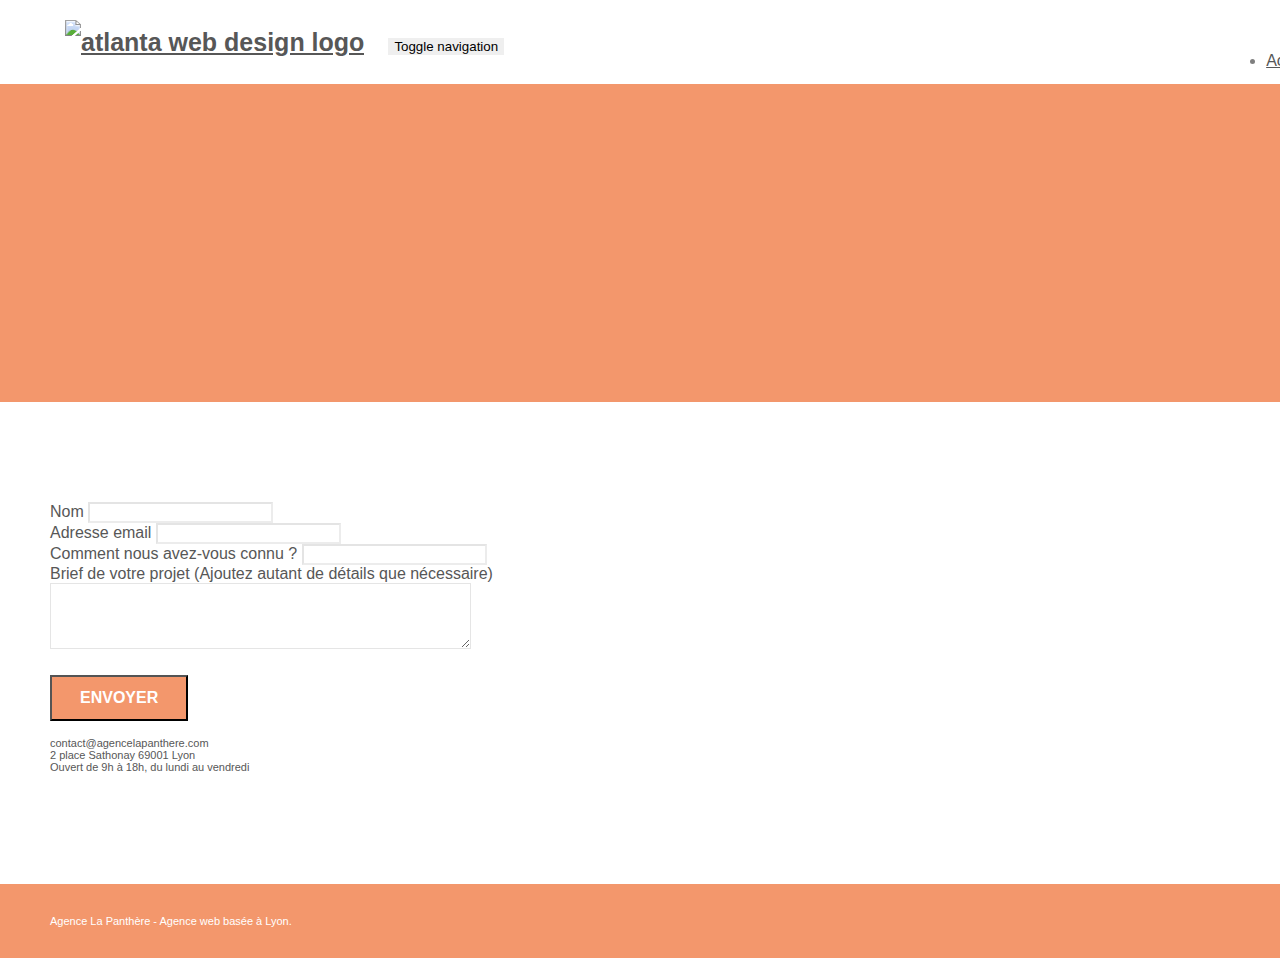
==== page2.html @ 124381b2 "Base du site" ====
<!doctype html>
<html lang="Default">
<head>
    <meta charset="utf-8">
    <meta name="keywords" content="">
    <meta name="description" content="">
    <meta name="viewport" content="width=device-width, initial-scale=1.0, viewport-fit=cover">
    <link rel="shortcut icon" type="image/png" href="favicon.jpg">
    
	<link rel="stylesheet" type="text/css" href="./css/bootstrap.min.css">
	<link rel="stylesheet" type="text/css" href="style.css">
	<link rel="stylesheet" type="text/css" href="./css/font-awesome.min.css">
	<link rel="stylesheet" type="text/css" href="./css/et-line.min.css">
	
    
	<script src="./js/jquery-2.1.0.min.js"></script>
	<script src="./js/bootstrap.min.js"></script>
	<script src="./js/blocs.min.js"></script>
	<script src="./js/jqBootstrapValidation.js"></script>
	<script src="./js/formHandler.js"></script>
    <title>page2</title>

    
<!-- Analytics -->
 
<!-- Analytics END -->
    
</head>
<body>
<!-- Principal conteneur -->
<div class="page-container">
    
<!-- bloc-0 -->
<div class="bloc bgc-white l-bloc " id="bloc-0">
	<div class="container bloc-sm">
		<nav class="navbar row">
			<div class="navbar-header">
				<a class="navbar-brand" href="index.html"><img src="img/agence-la-panthere-monochrome.svg" alt="atlanta web design logo" height="40" /></a>
				<button id="nav-toggle" type="button" class="ui-navbar-toggle navbar-toggle" data-toggle="collapse" data-target=".navbar-1">
					<span class="sr-only">Toggle navigation</span><span class="icon-bar"></span><span class="icon-bar"></span><span class="icon-bar"></span>
				</button>
			</div>
			<div class="collapse navbar-collapse navbar-1 special-dropdown-nav">
				<ul class="site-navigation nav navbar-nav">
					<li>
						<a href="index.html">Accueil</a>
					</li>
					<li>
					</li>
					<li>
						<a href="page2.html">page2 &gt;</a>
					</li>
				</ul>
			</div>
		</nav>
	</div>
</div>
<!-- bloc-0 END -->

<!-- bloc-6 -->
<div class="bloc bg-dots-bg bg-repeat bgc-atomic-tangerine d-bloc bloc-bg-texture texture-paper" id="bloc-6">
	<div class="container bloc-lg">
		<div class="row">
			<div class="col-sm-12">
				<h1 class="text-center hero-bloc-text tc-white">
					Parlons web design !
				</h1>
				<p class="text-center mg-lg tc-white tight-width-whitespace">
					Nous sommes ravis que vous souhaitiez collaborer avec notre agence.<br>
					Parlez-nous de votre projet en complétant le formulaire ci-dessous.
				</p>
			</div>
		</div>
	</div>
</div>
<!-- bloc-6 END -->

<!-- bloc-7 -->
<div class="bloc bgc-white l-bloc" id="bloc-7">
	<div class="container bloc-lg">
		<div class="row">
			<div class="col-sm-6">
				<form id="form_1" novalidate success-msg="Your message has been sent." fail-msg="Sorry it seems that our mail server is not responding, Sorry for the inconvenience!">
					<div class="form-group">
						<label>
							Nom
						</label>
						<input id="name" class="form-control" required />
					</div>
					<div class="form-group">
						<label>
							Adresse email
						</label>
						<input id="email" class="form-control" type="email" required />
					</div>
					<div class="form-group">
						<label>
							Comment nous avez-vous connu ?
						</label>
						<input class="form-control" type="email" required id="input_504" />
					</div>
					<div class="form-group">
						<label>
							Brief de votre projet (Ajoutez autant de détails que nécessaire)<br>
						</label><textarea id="message" class="form-control" rows="4" cols="50" required></textarea>
					</div> 
					<button class="bloc-button btn btn-lg btn-block cta-hero btn-atomic-tangerine" type="submit">
						Envoyer
					</button>
				</form>
			</div>
			<div class="col-sm-6">
				<p>
					contact@agencelapanthere.com<br>2 place Sathonay 69001 Lyon<br>Ouvert de 9h à 18h, du lundi au vendredi<br>
				</p>
			</div>
		</div>
	</div>
</div>
<!-- bloc-7 END -->

<!-- ScrollToTop Button -->
<a class="bloc-button btn btn-d scrollToTop" onclick="scrollToTarget('1')"><span class="fa fa-chevron-up"></span></a>
<!-- ScrollToTop Button END-->


<!-- Footer - bloc-8 -->
<div class="bloc bgc-atomic-tangerine d-bloc" id="bloc-8">
	<div class="container bloc-sm">
		<div class="row">
			<div class="col-sm-12">
				<p class="text-center white">
					Agence La Panthère - Agence web basée à Lyon.<br>
				</p>
				<div class="row row-no-gutters social">
					<div class="col-sm-3">
						<div class="text-center">
							<a class="social" href="index.html"><span class="fa fa-twitter icon-md"></span></a>
						</div>
					</div>
					<div class="col-sm-3">
						<div class="text-center">
							<a class="social" href="index.html"><span class="fa fa-facebook icon-md"></span></a>
						</div>
					</div>
					<div class="col-sm-3">
						<div class="text-center">
							<a class="social" href="index.html"><span class="fa fa-dribbble icon-md"></span></a>
						</div>
					</div>
					<div class="col-sm-3">
						<div class="text-center">
							<a class="social" href="index.html"><span class="fa fa-instagram icon-md"></span></a>
						</div>
					</div>
				</div>
			</div>
		</div>
	</div>
</div>
<!-- Footer - bloc-8 END -->

</div>
<!-- Principal conteneur END -->
    

</body>
</html>
---- style.css ----
body {
    margin: 0;
    padding: 0;
    background: #FFF;
    overflow-x: hidden;
    -webkit-font-smoothing: antialiased;
    -moz-osx-font-smoothing: grayscale;
}

a,
button {
    transition: all .3s ease-in-out;
    outline: none!important;
}

a:hover {
    text-decoration: none;
    cursor: pointer;
}

#page-loading-blocs-notifaction {
    position: fixed;
    top: 0;
    bottom: 0;
    width: 100%;
    z-index: 100000;
    background: #FFFFFF url("img/pageload-spinner.gif") no-repeat center center;
}

.bloc {
    width: 100%;
    clear: both;
    background: 50% 50% no-repeat;
    padding: 0 50px;
    -webkit-background-size: cover;
    -moz-background-size: cover;
    -o-background-size: cover;
    background-size: cover;
    position: relative;
}

.bloc .container {
    padding-left: 0;
    padding-right: 0;
}

.bloc-lg {
    padding: 100px 50px;
}

.bloc-md {
    padding: 50px;
}

.bloc-sm {
    padding: 20px 50px;
}

.bg-center,
.bg-l-edge,
.bg-r-edge,
.bg-t-edge,
.bg-b-edge,
.bg-tl-edge,
.bg-bl-edge,
.bg-tr-edge,
.bg-br-edge,
.bg-repeat {
    -webkit-background-size: auto!important;
    -moz-background-size: auto!important;
    -o-background-size: auto!important;
    background-size: auto!important;
}

.bg-repeat {
    background: repeat;
}

.bg-t-edge {
    background: top no-repeat;
}

.bloc-bg-texture::before {
    content: "";
    background-size: 2px 2px;
    position: absolute;
    top: 0;
    bottom: 0;
    left: 0;
    right: 0;
}

.texture-paper::before {
    background: url("img/texture-paper.png");
    background-size: 280px 280px;
}

.b-parallax {
    background-attachment: fixed;
}

.d-bloc {
    color: rgba(255, 255, 255, .7);
}

.d-bloc button:hover {
    color: rgba(255, 255, 255, .9);
}

.d-bloc .icon-round,
.d-bloc .icon-square,
.d-bloc .icon-rounded,
.d-bloc .icon-semi-rounded-a,
.d-bloc .icon-semi-rounded-b {
    border-color: rgba(255, 255, 255, .9);
}

.d-bloc .divider-h span {
    border-color: rgba(255, 255, 255, .2);
}

.d-bloc .a-btn,
.d-bloc .navbar a,
.d-bloc .navbar-brand,
.d-bloc a .icon-sm,
.d-bloc a .icon-md,
.d-bloc a .icon-lg,
.d-bloc a .icon-xl,
.d-bloc h1 a,
.d-bloc h2 a,
.d-bloc h3 a,
.d-bloc h4 a,
.d-bloc h5 a,
.d-bloc h6 a,
.d-bloc p a {
    color: rgba(255, 255, 255, .6);
}

.d-bloc .a-btn:hover,
.d-bloc .navbar a:hover,
.d-bloc .navbar-brand:hover,
.d-bloc a:hover .icon-sm,
.d-bloc a:hover .icon-md,
.d-bloc a:hover .icon-lg,
.d-bloc a:hover .icon-xl,
.d-bloc h1 a:hover,
.d-bloc h2 a:hover,
.d-bloc h3 a:hover,
.d-bloc h4 a:hover,
.d-bloc h5 a:hover,
.d-bloc h6 a:hover,
.d-bloc p a:hover {
    color: rgba(255, 255, 255, 1);
}

.d-bloc .navbar-toggle .icon-bar {
    background: rgba(255, 255, 255, 1);
}

.d-bloc .btn-wire,
.d-bloc .btn-wire:hover {
    color: rgba(255, 255, 255, 1);
    border-color: rgba(255, 255, 255, 1);
}

.d-bloc .panel {
    color: rgba(0, 0, 0, .5);
}

.d-bloc .panel button:hover {
    color: rgba(0, 0, 0, .7);
}

.d-bloc .panel icon {
    border-color: rgba(0, 0, 0, .7);
}

.d-bloc .panel .divider-h span {
    border-color: rgba(0, 0, 0, .1);
}

.d-bloc .panel .a-btn {
    color: rgba(0, 0, 0, .6);
}

.d-bloc .panel .a-btn:hover {
    color: rgba(0, 0, 0, 1);
}

.d-bloc .panel .btn-wire,
.d-bloc .panel .btn-wire:hover {
    color: rgba(0, 0, 0, .7);
    border-color: rgba(0, 0, 0, .3);
}

.d-bloc .panel,
.l-bloc {
    color: rgba(0, 0, 0, .5);
}

.d-bloc .panel button:hover,
.l-bloc button:hover {
    color: rgba(0, 0, 0, .7);
}

.l-bloc .icon-round,
.l-bloc .icon-square,
.l-bloc .icon-rounded,
.l-bloc .icon-semi-rounded-a,
.l-bloc .icon-semi-rounded-b {
    border-color: rgba(0, 0, 0, .7);
}

.d-bloc .panel .divider-h span,
.l-bloc .divider-h span {
    border-color: rgba(0, 0, 0, .1);
}

.d-bloc .panel .a-btn,
.l-bloc .a-btn,
.l-bloc .navbar a,
.l-bloc .navbar-brand,
.l-bloc a .icon-sm,
.l-bloc a .icon-md,
.l-bloc a .icon-lg,
.l-bloc a .icon-xl,
.l-bloc h1 a,
.l-bloc h2 a,
.l-bloc h3 a,
.l-bloc h4 a,
.l-bloc h5 a,
.l-bloc h6 a,
.l-bloc p a {
    color: rgba(0, 0, 0, .6);
}

.d-bloc .panel .a-btn:hover,
.l-bloc .a-btn:hover,
.l-bloc .navbar a:hover,
.l-bloc .navbar-brand:hover,
.l-bloc a:hover .icon-sm,
.l-bloc a:hover .icon-md,
.l-bloc a:hover .icon-lg,
.l-bloc a:hover .icon-xl,
.l-bloc h1 a:hover,
.l-bloc h2 a:hover,
.l-bloc h3 a:hover,
.l-bloc h4 a:hover,
.l-bloc h5 a:hover,
.l-bloc h6 a:hover,
.l-bloc p a:hover {
    color: rgba(0, 0, 0, 1);
}

.l-bloc .navbar-toggle .icon-bar {
    color: rgba(0, 0, 0, .6);
}

.d-bloc .panel .btn-wire,
.d-bloc .panel .btn-wire:hover,
.l-bloc .btn-wire,
.l-bloc .btn-wire:hover {
    color: rgba(0, 0, 0, .7);
    border-color: rgba(0, 0, 0, .3);
}

.voffset {
    margin-top: 30px;
}

.voffset-lg {
    margin-top: 80px;
}

.row-no-gutters {
    margin-right: 0;
    margin-left: 0;
}

.row.row-no-gutters > [class^="col-"],
.row.row-no-gutters > [class*=" col-"] {
    padding-right: 0;
    padding-left: 0;
}

#bloc-1-hero h1 {
    font-size: 32px;
}

.navbar {
    margin-bottom: 0;
    z-index: 1;
}

.navbar-brand {
    height: auto;
    padding: 3px 15px;
    font-size: 25px;
    font-weight: normal;
    font-weight: 600;
    line-height: 44px;
}

.navbar-brand img {
    max-height: 200px;
    margin: 0 5px 0 0;
    display: inline;
}

.navbar-brand img[src$=svg] {
    min-width: 100px;
}

.nav-center .navbar-brand img {
    margin: 0;
}

.navbar .nav {
    padding-top: 2px;
    margin-right: -16px;
    float: right;
    z-index: 1;
}

.nav > li {
    float: left;
    margin-top: 4px;
    font-size: 16px;
}

.navbar-nav .open .dropdown-menu > li > a {
    text-align: inherit;
}

.nav > li a:hover,
.nav > li a:focus {
    background: transparent;
}

.navbar-toggle {
    margin: 10px 10px 0 0;
    border: 0px;
}

.navbar-toggle:hover {
    background: transparent!important;
}

.navbar-toggle .icon-bar {
    background-color: rgba(0, 0, 0, .5);
    width: 26px;
}

.nav-invert .navbar .nav {
    float: left;
}

.nav-invert .navbar-header,
.nav-invert .navbar-brand {
    float: right;
    position: relative;
    z-index: 2;
}

@media (min-width: 768px) {
    .site-navigation {
        position: absolute;
        top: 50%;
        right: 20px;
        transform: translate(0, -50%);
        -webkit-transform: translateY(-50%);
    }
    .nav > li .dropdown-menu a,
    .nav > li .dropdown-menu a:hover {
        color: #484848;
    }
    .nav-invert .site-navigation {
        left: 0;
        right: 0;
    }
    .nav-center {
        text-align: center;
    }
    .nav-center .navbar-header {
        width: 100%;
    }
    .nav-center .navbar-header,
    .nav-center .navbar-brand,
    .nav-center .nav > li {
        float: none;
        display: inline-block;
    }
    .nav-center .site-navigation {
        position: relative;
        width: 100%;
        right: 0;
        margin-right: 0px;
        margin-top: 20px;
    }
    .nav-center.mini-nav .navbar-toggle {
        float: none;
        margin: 10px auto 0;
    }
}

.nav > li > .dropdown a {
    background: none!important;
    display: block;
    padding: 14px 15px;
}

nav .caret {
    margin: 0 5px;
}

.dropdown-menu .dropdown-menu {
    top: -8px;
    left: 100%;
}

.dropdown-menu .dropmenu-flow-right {
    top: 100%;
    left: 0;
    margin-left: -1px;
    border-top-left-radius: 0;
    border-top-right-radius: 0;
}

.dropdown-menu .dropdown span {
    border: 4px solid black;
    border-top-color: transparent;
    border-right-color: transparent;
    border-bottom-color: transparent;
    margin: 6px -5px 0 0!important;
    float: right;
}

.mg-md {
    margin-top: 10px;
    margin-bottom: 20px;
}

.mg-lg {
    margin-top: 10px;
    margin-bottom: 40px;
}

.btn {
    margin: 0 5px 5px 0;
}

.btn.pull-right {
    margin: 0 0 5px 5px;
}

.btn-d,
.btn-d:hover,
.btn-d:focus {
    color: #FFF;
    background: rgba(0, 0, 0, .3);
}

button {
    outline: none!important;
}

.btn-rd {
    border-radius: 40px;
}

.btn-clean {
    border: 1px solid rgba(0, 0, 0, .08);
    border-bottom-color: rgba(0, 0, 0, .1);
    text-shadow: 0 1px 0 rgba(0, 0, 1, .1);
    box-shadow: 0 1px 3px rgba(0, 0, 1, .25), inset 0 1px 0 0 rgba(255, 255, 255, .15);
}

.icon-md {
    font-size: 30px!important;
}

.icon-lg {
    font-size: 60px!important;
}

.sm-shadow {
    text-shadow: 0 1px 2px rgba(0, 0, 0, .3);
}

.panel-sq,
.panel-sq .panel-heading,
.panel-sq .panel-footer {
    border-radius: 0;
}

.panel-rd {
    border-radius: 30px;
}

.panel-rd .panel-heading {
    border-radius: 29px 29px 0 0;
}

.panel-rd .panel-footer {
    border-radius: 0 0 29px 29px;
}

.form-control {
    border-color: rgba(0, 0, 0, .1);
    box-shadow: none;
}

.scrollToTop {
    width: 40px;
    height: 40px;
    position: fixed;
    bottom: 20px;
    right: 20px;
    opacity: 0;
    z-index: 500;
    transition: all .3s ease-in-out;
}

.scrollToTop span {
    margin-top: 6px;
}

.showScrollTop {
    font-size: 14px;
    opacity: 1;
}

a[data-lightbox] {
    position: relative;
    display: block;
    text-align: center;
}

a[data-lightbox]:hover::before {
    content: "+";
    font-family: "HelveticaNeue-Light", "Helvetica Neue Light", "Helvetica Neue", Helvetica, Arial;
    font-size: 32px;
    width: 50px;
    height: 50px;
    margin-left: -25px;
    border-radius: 50%;
    background: rgba(0, 0, 0, .6);
    color: #FFF;
    font-weight: 100;
    z-index: 1;
    position: absolute;
    top: 50%;
    transform: translateY(-50%);
    -webkit-transform: translateY(-50%);
}

a[data-lightbox]:hover img {
    opacity: 0.6;
    -webkit-animation-fill-mode: none;
    animation-fill-mode: none;
}

#lightbox-modal {
    display: flex;
    align-items: center;
}

#lightbox-modal .modal-dialog {
    width: 90%;
    max-width: 900px;
    margin: 0 auto 0;
}

#lightbox-modal .modal-dialog img {
    max-height: 90vh;
    margin: 0 auto;
}

.lightbox-caption {
    padding: 20px;
    color: #FFF;
    background: rgba(0, 0, 0, .5);
    position: absolute;
    left: 15px;
    right: 15px;
    bottom: 5px;
}

.close-lightbox {
    color: #FFF;
    font-size: 30px;
    position: absolute;
    top: 20px;
    right: 20px;
    z-index: 20;
    background: rgba(0, 0, 0, .5);
    border: none;
    line-height: 30px;
    padding: 0 9px 5px;
    opacity: 0.3;
}

.close-lightbox:hover,
.next-lightbox:hover,
.prev-lightbox:hover {
    opacity: 1.0;
    color: #FFF;
}

.next-lightbox,
.prev-lightbox {
    font-size: 20px;
    color: rgba(255, 255, 255, .9);
    background: rgba(0, 0, 0, .5);
    transition: all .2s ease-in-out;
    position: absolute;
    top: 45%;
    z-index: 1;
    opacity: 0.4;
}

.next-lightbox {
    padding: 6px 8px 1px 13px;
    right: 25px;
}

.prev-lightbox {
    padding: 6px 13px 1px 10px;
    left: 25px;
}

.snapshot-lb .modal-body {
    padding-bottom: 45px;
}

.snapshot-lb .lightbox-caption {
    padding: 0;
    color: rgba(0, 0, 0, .5);
    background: none;
}

h1,
h2,
h3,
h4,
h5,
h6,
p,
label,
.btn,
a {
    font-family: "helvetica";
    font-weight: 400;
    color: #575757!important;
}

.container {
    max-width: 1000px;
}

.hero-bloc-text {
    font-size: 38px;
}

.hero-bloc-text-sub {
    font-size: 36px;
}

.statement-bloc-text {
    line-height: 26px;
    font-style: italic;
    font-size: 20px;
    text-align: center;
    font-weight: lighter;
    max-width: 520px;
    margin: auto auto auto auto;
}

p {
    font-size: 11px;
}

.tight-width-whitespace {
    max-width: 600px;
    margin: auto auto auto auto;
}

.h1 {
    font-size: 20px;
    font-family: "Open Sans";
}

.cta-hero {
    margin-top: 22px;
    color: #FFFFFF!important;
    text-transform: uppercase;
    padding: 12px 28px 12px 28px;
    font-size: 16px;
    font-weight: 700;
}

.social {
    max-width: 400px;
    margin: auto auto auto auto;
}

h2 {
    font-size: 22px;
    line-height: 1.4em;
}

h3 {
    font-size: 15px;
    text-transform: uppercase;
    font-weight: 700;
    color: #333333!important;
}

.med-width-whitespace {
    max-width: 800px;
    margin: auto auto auto auto;
    box-shadow: 0px 0px 0px #000000;
}

h1 {
    color: #333333!important;
}

h4 {
    color: #333333!important;
}

.icons {
    margin-bottom: 14px;
    margin-top: 24px;
}

.white {
    color: #FFFFFF!important;
}

.portfolio-thumb {
    margin-bottom: 24px;
}

.portfolio-row {
    margin-bottom: 44px;
    margin-top: 50px;
}

.avatar {
    box-shadow: 0px 4px 9px rgba(0, 0, 0, 0.3);
}

.black-background {
    background-color: rgba(165, 147, 99, 0.7);
    padding: 40px 40px 40px 40px;
}

.bold-link {
    font-weight: 900;
    text-decoration: underline!important;
}

.bgc-white {
    background-color: #FFFFFF;
}

.bgc-dark-slate-blue {
    background-color: #364577;
}

.bgc-atomic-tangerine {
    background-color: #F3976C;
}

.tc-white {
    color: #F3976C!important;
}

.btn-atomic-tangerine {
    background: #F3976C;
    color: #FFFFFF!important;
}

.btn-atomic-tangerine:hover {
    background: #c27956!important;
    color: #FFFFFF!important;
}

.ltc-white {
    color: #FFFFFF!important;
}

.ltc-white:hover {
    color: #cccccc!important;
}

.ltc-atomic-tangerine {
    color: #F3976C!important;
}

.ltc-atomic-tangerine:hover {
    color: #c27956!important;
}

.icon-dark-slate-blue {
    color: #364577!important;
    border-color: #364577!important;
}

.bg-dots-bg {
    background-image: url("img/dots-bg.png");
}

.bg-lines-h2-bg {
    background-image: url("img/lines-h2-bg.png");
}

.bg-banniere {
    background-image: url("img/agence-la-panthere.jpg");
}

.bg-presentation {
    background-image: url("img/image-de-presentation.bmp");
}

@media (max-width: 1024px) {
    .bloc {
        padding-left: 20px;
        padding-right: 20px;
    }
    .bloc.full-width-bloc,
    .bloc-tile-2.full-width-bloc .container,
    .bloc-tile-3.full-width-bloc .container,
    .bloc-tile-4.full-width-bloc .container {
        padding-left: 0;
        padding-right: 0;
    }
}

@media (max-width: 992px) and (min-width: 768px) {
    .navbar .nav {
        max-width: 80%
    }
    .nav-center.navbar .nav {
        max-width: 100%
    }
}

@media only screen and (min-device-width: 768px) and (max-device-width: 1024px) and (orientation: landscape) {
    .b-parallax {
        background-attachment: scroll;
    }
}

@media only screen and (min-device-width: 1024px) and (max-device-width: 1366px) and (-webkit-min-device-pixel-ratio: 1.5) {
    .b-parallax {
        background-attachment: scroll;
    }
}

@media (max-width: 991px) {
    .container {
        width: 100%;
    }
    .b-parallax {
        background-attachment: scroll;
    }
    .page-container,
    #hero-bloc {
        overflow-x: hidden;
        position: relative;
    }
    .bloc {
        padding-left: constant(safe-area-inset-left);
        padding-right: constant(safe-area-inset-right);
    }
    .bloc-group,
    .bloc-group .bloc {
        display: block;
        width: 100%;
    }
    .bloc-fill-screen .fill-bloc-top-edge,
    .bloc-fill-screen .fill-bloc-bottom-edge {
        padding: 0 20px;
        padding-left: constant(safe-area-inset-left);
        padding-right: constant(safe-area-inset-right);
    }
}

@media (max-width: 767px) {
    .page-container {
        overflow-x: hidden;
        position: relative;
    }
    h1,
    h2,
    h3,
    h4,
    h5,
    h6,
    p,
    #disqus_thread {
        padding-left: 10px!important;
        padding-right: 10px!important;
    }
    .b-parallax {
        background-attachment: scroll;
    }
    .navbar .nav {
        padding-top: 0;
        border-top: 1px solid rgba(0, 0, 0, .2);
        float: none!important;
    }
    .navbar.row {
        margin-left: 0;
        margin-right: 0;
    }
    .site-navigation {
        position: inherit;
        transform: none;
        -webkit-transform: none;
        -ms-transform: none;
    }
    .nav > li {
        margin-top: 0;
        border-bottom: 1px solid rgba(0, 0, 0, .1);
        background: rgba(0, 0, 0, .05);
        text-align: left;
        padding-left: 15px;
        width: 100%;
    }
    .nav > li:hover {
        background: rgba(0, 0, 0, .08);
    }
    .dropdown .dropdown a .caret {
        float: none;
        margin: 5px 0 0 10px!important;
        border: 4px solid black;
        border-bottom-color: transparent;
        border-right-color: transparent;
        border-left-color: transparent;
    }
    #hero-bloc .navbar .nav {
        background: rgba(0, 0, 0, .8);
    }
    #hero-bloc .navbar .nav a {
        color: rgba(255, 255, 255, .6);
    }
    .hero {
        padding: 50px 0;
    }
    .hero-nav {
        left: -1px;
        right: -1px;
    }
    .navbar-collapse {
        padding: 0;
        overflow-x: hidden;
        -webkit-box-shadow: none;
        box-shadow: none;
    }
    .navbar-brand img {
        max-height: 40px;
        width: auto;
    }
    .nav-invert .navbar-header {
        float: none;
        width: 100%;
    }
    .nav-invert .navbar-toggle {
        float: left;
        margin-left: 10px;
    }
    .bloc {
        padding-left: 0;
        padding-right: 0;
    }
    .bloc-xxl,
    .bloc-xl,
    .bloc-lg {
        padding: 40px 0;
    }
    .bloc-sm,
    .bloc-md {
        padding-left: 0;
        padding-right: 0;
    }
    .bloc-tile-2 .container,
    .bloc-tile-3 .container,
    .bloc-tile-4 .container,
    .bloc-fill-screen .fill-bloc-top-edge,
    .bloc-fill-screen .fill-bloc-bottom-edge {
        padding-left: 0;
        padding-right: 0;
    }
    .a-block {
        padding: 0 10px;
    }
    .btn-dwn {
        display: none;
    }
    .voffset {
        margin-top: 5px;
    }
    .voffset-md {
        margin-top: 20px;
    }
    .voffset-lg {
        margin-top: 30px;
    }
    form {
        padding: 5px;
    }
    .close-lightbox {
        display: inline-block;
    }
    .blocsapp-device-iphone5 {
        background-size: 216px 425px;
        padding-top: 60px;
        width: 216px;
        height: 425px;
    }
    .blocsapp-device-iphone5 img {
        width: 180px;
        height: 320px;
    }
}

@media (max-width: 400px) {
    .bloc {
        padding-left: 0;
        padding-right: 0;
    }
}

@media (max-width: 767px) {
    .bloc-mob-center-text {
        text-align: center;
    }
}
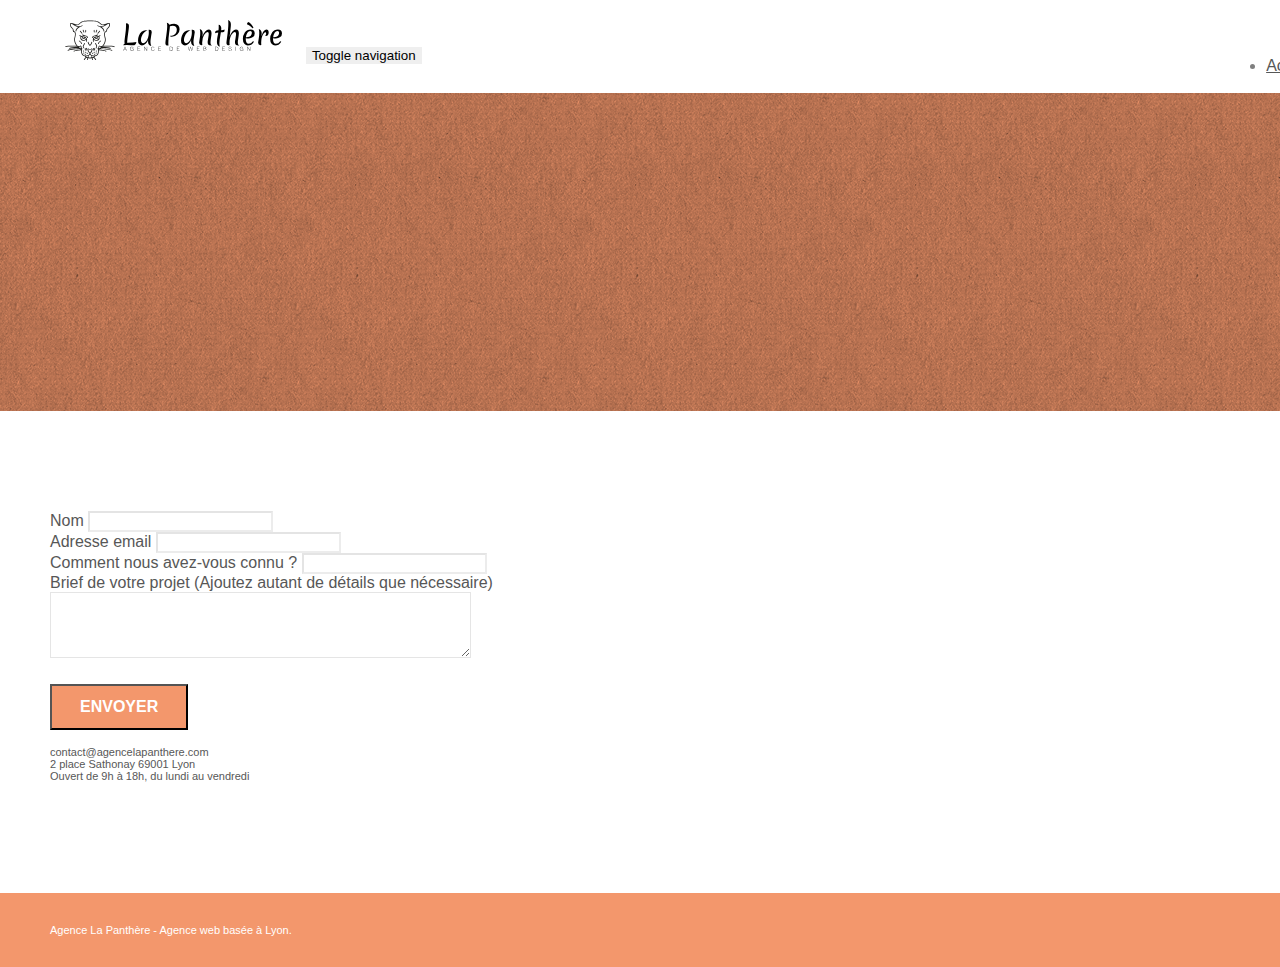
==== commit bad1c4e0: "Ajout des fichiers de base du site" ====
--- a/page2.html
+++ b/page2.html
@@ -1,5 +1,5 @@
 <!doctype html>
-<html lang="Default">
+<html lang="fr">
 <head>
     <meta charset="utf-8">
     <meta name="keywords" content="">
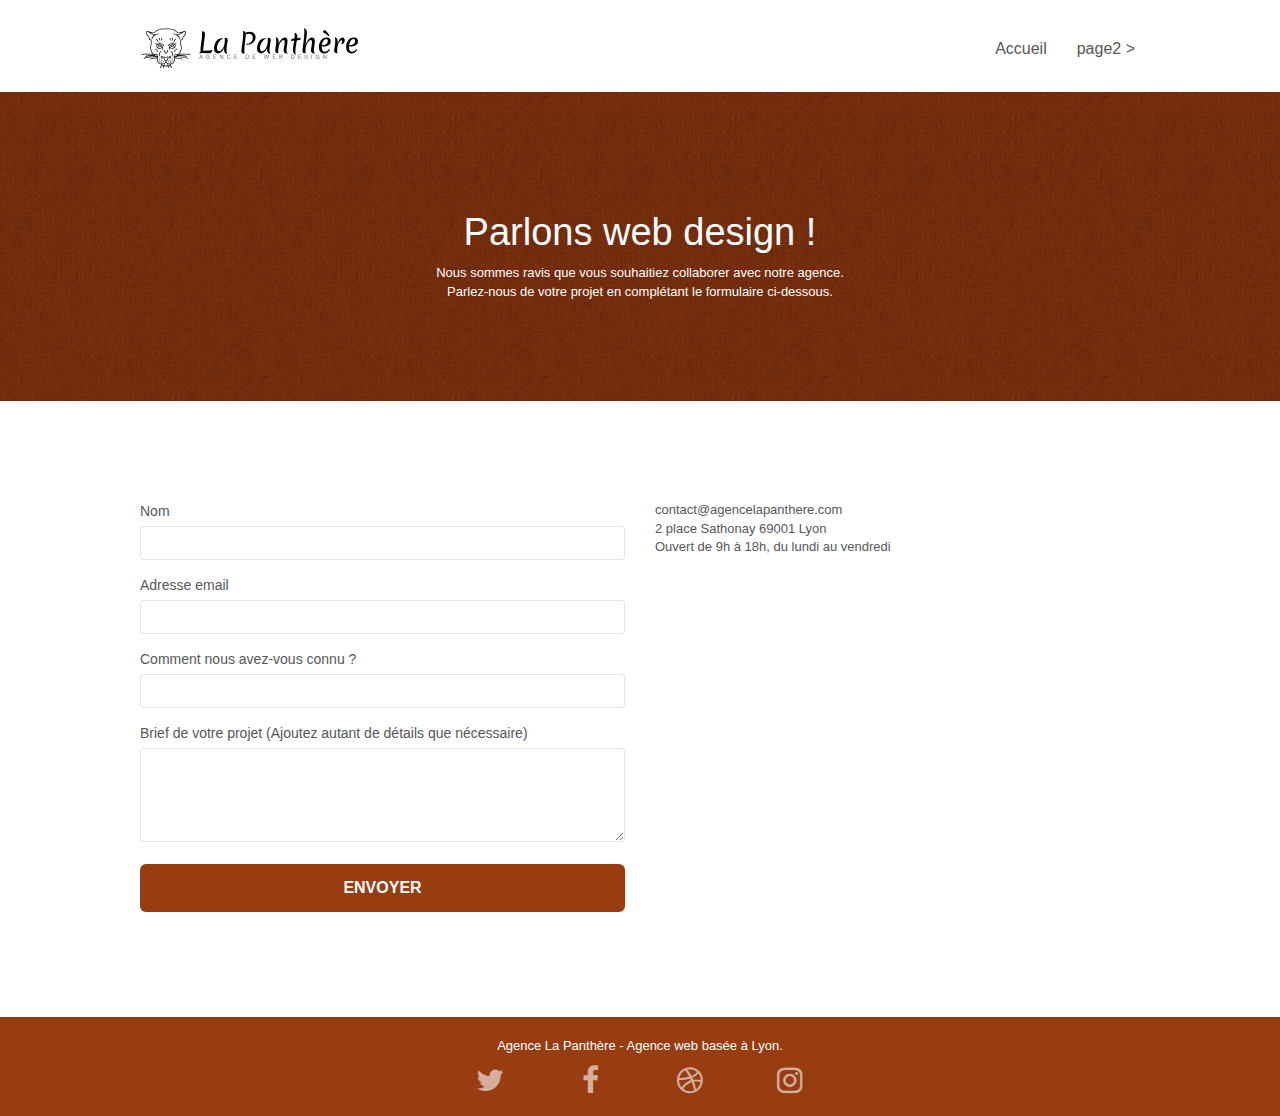
==== commit 804af947: "Optimisations et corrections, Balises structures, contraste, focus" ====
--- a/page2.html
+++ b/page2.html
@@ -3,21 +3,21 @@
 <head>
     <meta charset="utf-8">
     <meta name="keywords" content="">
-    <meta name="description" content="">
+    <meta name="description" content="La Panthère - Agence de design-Page2">
     <meta name="viewport" content="width=device-width, initial-scale=1.0, viewport-fit=cover">
     <link rel="shortcut icon" type="image/png" href="favicon.jpg">
     
-	<link rel="stylesheet" type="text/css" href="./css/bootstrap.min.css">
+	<link rel="stylesheet" type="text/css" href="./css/bootstrap.css">
 	<link rel="stylesheet" type="text/css" href="style.css">
-	<link rel="stylesheet" type="text/css" href="./css/font-awesome.min.css">
-	<link rel="stylesheet" type="text/css" href="./css/et-line.min.css">
+	<link rel="stylesheet" type="text/css" href="./css/font-awesome.css">
+	<link rel="stylesheet" type="text/css" href="./css/et-line.css">
 	
     
-	<script src="./js/jquery-2.1.0.min.js"></script>
-	<script src="./js/bootstrap.min.js"></script>
-	<script src="./js/blocs.min.js"></script>
-	<script src="./js/jqBootstrapValidation.js"></script>
-	<script src="./js/formHandler.js"></script>
+	<script src="./js/jquery-2.1.0.js" async></script>
+	<script src="./js/bootstrap.js" async></script>
+	<script src="./js/blocs.js" async></script>
+	<script src="./js/jqBootstrapValidation.js" async></script>
+	<script src="./js/formHandler.js" async></script>
     <title>page2</title>
 
     
@@ -31,6 +31,7 @@
 <div class="page-container">
     
 <!-- bloc-0 -->
+<header>
 <div class="bloc bgc-white l-bloc " id="bloc-0">
 	<div class="container bloc-sm">
 		<nav class="navbar row">
@@ -55,9 +56,11 @@
 		</nav>
 	</div>
 </div>
+</header>
 <!-- bloc-0 END -->
 
 <!-- bloc-6 -->
+<main>
 <div class="bloc bg-dots-bg bg-repeat bgc-atomic-tangerine d-bloc bloc-bg-texture texture-paper" id="bloc-6">
 	<div class="container bloc-lg">
 		<div class="row">
@@ -85,24 +88,24 @@
 						<label>
 							Nom
 						</label>
-						<input id="name" class="form-control" required />
+						<input id="name" aria-label="Nom" class="form-control" required />
 					</div>
 					<div class="form-group">
 						<label>
 							Adresse email
 						</label>
-						<input id="email" class="form-control" type="email" required />
+						<input id="email" aria-label="Email" class="form-control" type="email" required />
 					</div>
 					<div class="form-group">
 						<label>
 							Comment nous avez-vous connu ?
 						</label>
-						<input class="form-control" type="email" required id="input_504" />
+						<input class="form-control" aria-label="Comment nous avez vous connus?" type="email" required id="input_504" />
 					</div>
 					<div class="form-group">
 						<label>
 							Brief de votre projet (Ajoutez autant de détails que nécessaire)<br>
-						</label><textarea id="message" class="form-control" rows="4" cols="50" required></textarea>
+						</label><textarea id="message" aria-label="Brief de votre projet" class="form-control" rows="4" cols="50" required></textarea>
 					</div> 
 					<button class="bloc-button btn btn-lg btn-block cta-hero btn-atomic-tangerine" type="submit">
 						Envoyer
@@ -117,6 +120,7 @@
 		</div>
 	</div>
 </div>
+</main>
 <!-- bloc-7 END -->
 
 <!-- ScrollToTop Button -->
@@ -125,6 +129,7 @@
 
 
 <!-- Footer - bloc-8 -->
+<footer>
 <div class="bloc bgc-atomic-tangerine d-bloc" id="bloc-8">
 	<div class="container bloc-sm">
 		<div class="row">
@@ -135,22 +140,22 @@
 				<div class="row row-no-gutters social">
 					<div class="col-sm-3">
 						<div class="text-center">
-							<a class="social" href="index.html"><span class="fa fa-twitter icon-md"></span></a>
+							<a class="social" href="index.html" aria-label="Lien vers Twitter"><span class="fa fa-twitter icon-md"></span></a>
 						</div>
 					</div>
 					<div class="col-sm-3">
 						<div class="text-center">
-							<a class="social" href="index.html"><span class="fa fa-facebook icon-md"></span></a>
+							<a class="social" href="index.html" aria-label="Lien vers Facebook"><span class="fa fa-facebook icon-md"></span></a>
 						</div>
 					</div>
 					<div class="col-sm-3">
 						<div class="text-center">
-							<a class="social" href="index.html"><span class="fa fa-dribbble icon-md"></span></a>
+							<a class="social" href="index.html" aria-label="Lien vers Dribbble"><span class="fa fa-dribbble icon-md"></span></a>
 						</div>
 					</div>
 					<div class="col-sm-3">
 						<div class="text-center">
-							<a class="social" href="index.html"><span class="fa fa-instagram icon-md"></span></a>
+							<a class="social" href="index.html" aria-label="Lien vers Instagram"><span class="fa fa-instagram icon-md"></span></a>
 						</div>
 					</div>
 				</div>
@@ -158,6 +163,7 @@
 		</div>
 	</div>
 </div>
+</footer>
 <!-- Footer - bloc-8 END -->
 
 </div>
--- a/style.css
+++ b/style.css
@@ -639,6 +639,7 @@
     background: none;
 }
 
+
 h1,
 h2,
 h3,
@@ -653,6 +654,9 @@
     font-weight: 400;
     color: #575757!important;
 }
+.row .col-sm-4 li a {
+    color: white!important;
+}
 
 .container {
     max-width: 1000px;
@@ -677,7 +681,7 @@
 }
 
 p {
-    font-size: 11px;
+    font-size: 13px;
 }
 
 .tight-width-whitespace {
@@ -771,15 +775,15 @@
 }
 
 .bgc-atomic-tangerine {
-    background-color: #F3976C;
+    background-color: #983C11;
 }
 
 .tc-white {
-    color: #F3976C!important;
+    color: #ffffff!important;
 }
 
 .btn-atomic-tangerine {
-    background: #F3976C;
+    background: #983C11;
     color: #FFFFFF!important;
 }
 
@@ -797,7 +801,7 @@
 }
 
 .ltc-atomic-tangerine {
-    color: #F3976C!important;
+    color: #983C11!important;
 }
 
 .ltc-atomic-tangerine:hover {
@@ -818,12 +822,13 @@
 }
 
 .bg-banniere {
-    background-image: url("img/agence-la-panthere.jpg");
+    background-image: url("img/agence-la-panthere.webp");
 }
 
 .bg-presentation {
-    background-image: url("img/image-de-presentation.bmp");
-}
+    background-image: url("img/image-de-presentation.webp");
+}
+
 
 @media (max-width: 1024px) {
     .bloc {
@@ -848,13 +853,13 @@
     }
 }
 
-@media only screen and (min-device-width: 768px) and (max-device-width: 1024px) and (orientation: landscape) {
+@media only screen and (min-width: 768px) and (max-width: 1024px) and (orientation: landscape) {
     .b-parallax {
         background-attachment: scroll;
     }
 }
 
-@media only screen and (min-device-width: 1024px) and (max-device-width: 1366px) and (-webkit-min-device-pixel-ratio: 1.5) {
+@media only screen and (min-width: 1024px) and (max-width: 1366px) and (-webkit-min-device-pixel-ratio: 1.5) {
     .b-parallax {
         background-attachment: scroll;
     }
@@ -873,8 +878,8 @@
         position: relative;
     }
     .bloc {
-        padding-left: constant(safe-area-inset-left);
-        padding-right: constant(safe-area-inset-right);
+        padding-left: 0;
+        padding-right: 0;
     }
     .bloc-group,
     .bloc-group .bloc {
@@ -884,12 +889,15 @@
     .bloc-fill-screen .fill-bloc-top-edge,
     .bloc-fill-screen .fill-bloc-bottom-edge {
         padding: 0 20px;
-        padding-left: constant(safe-area-inset-left);
-        padding-right: constant(safe-area-inset-right);
+        padding-left: 0;
+        padding-right: 0;
     }
 }
 
 @media (max-width: 767px) {
+    li{
+        font-size: 48px;
+    }
     .page-container {
         overflow-x: hidden;
         position: relative;
--- a/css/et-line.css
+++ b/css/et-line.css
@@ -0,0 +1,519 @@
+@font-face {
+    font-family: et-line;
+    src: url(../fonts/et-line.eot);
+    src: url(../fonts/et-line.eot?#iefix) format('embedded-opentype'), url(../fonts/et-line.woff) format('woff'), url(../fonts/et-line.ttf) format('truetype'), url(../fonts/et-line.svg#et-line) format('svg');
+    font-weight: 400;
+    font-style: normal
+}
+
+.et-icon-adjustments,
+.et-icon-alarmclock,
+.et-icon-anchor,
+.et-icon-aperture,
+.et-icon-attachment,
+.et-icon-bargraph,
+.et-icon-basket,
+.et-icon-beaker,
+.et-icon-bike,
+.et-icon-book-open,
+.et-icon-briefcase,
+.et-icon-browser,
+.et-icon-calendar,
+.et-icon-camera,
+.et-icon-caution,
+.et-icon-chat,
+.et-icon-circle-compass,
+.et-icon-clipboard,
+.et-icon-clock,
+.et-icon-cloud,
+.et-icon-compass,
+.et-icon-desktop,
+.et-icon-dial,
+.et-icon-document,
+.et-icon-documents,
+.et-icon-download,
+.et-icon-dribbble,
+.et-icon-edit,
+.et-icon-envelope,
+.et-icon-expand,
+.et-icon-facebook,
+.et-icon-flag,
+.et-icon-focus,
+.et-icon-gears,
+.et-icon-genius,
+.et-icon-gift,
+.et-icon-global,
+.et-icon-globe,
+.et-icon-googleplus,
+.et-icon-grid,
+.et-icon-happy,
+.et-icon-hazardous,
+.et-icon-heart,
+.et-icon-hotairballoon,
+.et-icon-hourglass,
+.et-icon-key,
+.et-icon-laptop,
+.et-icon-layers,
+.et-icon-lifesaver,
+.et-icon-lightbulb,
+.et-icon-linegraph,
+.et-icon-linkedin,
+.et-icon-lock,
+.et-icon-magnifying-glass,
+.et-icon-map,
+.et-icon-map-pin,
+.et-icon-megaphone,
+.et-icon-mic,
+.et-icon-mobile,
+.et-icon-newspaper,
+.et-icon-notebook,
+.et-icon-paintbrush,
+.et-icon-paperclip,
+.et-icon-pencil,
+.et-icon-phone,
+.et-icon-picture,
+.et-icon-pictures,
+.et-icon-piechart,
+.et-icon-presentation,
+.et-icon-pricetags,
+.et-icon-printer,
+.et-icon-profile-female,
+.et-icon-profile-male,
+.et-icon-puzzle,
+.et-icon-quote,
+.et-icon-recycle,
+.et-icon-refresh,
+.et-icon-ribbon,
+.et-icon-rss,
+.et-icon-sad,
+.et-icon-scissors,
+.et-icon-scope,
+.et-icon-search,
+.et-icon-shield,
+.et-icon-speedometer,
+.et-icon-strategy,
+.et-icon-streetsign,
+.et-icon-tablet,
+.et-icon-target,
+.et-icon-telescope,
+.et-icon-toolbox,
+.et-icon-tools,
+.et-icon-tools-2,
+.et-icon-trophy,
+.et-icon-tumblr,
+.et-icon-twitter,
+.et-icon-upload,
+.et-icon-video,
+.et-icon-wallet,
+.et-icon-wine {
+    font-family: et-line;
+    speak: none;
+    font-style: normal;
+    font-weight: 400;
+    font-variant: normal;
+    text-transform: none;
+    line-height: 1;
+    -webkit-font-smoothing: antialiased;
+    -moz-osx-font-smoothing: grayscale;
+    display: inline-block
+}
+
+.et-icon-mobile:before {
+    content: "\e000"
+}
+
+.et-icon-laptop:before {
+    content: "\e001"
+}
+
+.et-icon-desktop:before {
+    content: "\e002"
+}
+
+.et-icon-tablet:before {
+    content: "\e003"
+}
+
+.et-icon-phone:before {
+    content: "\e004"
+}
+
+.et-icon-document:before {
+    content: "\e005"
+}
+
+.et-icon-documents:before {
+    content: "\e006"
+}
+
+.et-icon-search:before {
+    content: "\e007"
+}
+
+.et-icon-clipboard:before {
+    content: "\e008"
+}
+
+.et-icon-newspaper:before {
+    content: "\e009"
+}
+
+.et-icon-notebook:before {
+    content: "\e00a"
+}
+
+.et-icon-book-open:before {
+    content: "\e00b"
+}
+
+.et-icon-browser:before {
+    content: "\e00c"
+}
+
+.et-icon-calendar:before {
+    content: "\e00d"
+}
+
+.et-icon-presentation:before {
+    content: "\e00e"
+}
+
+.et-icon-picture:before {
+    content: "\e00f"
+}
+
+.et-icon-pictures:before {
+    content: "\e010"
+}
+
+.et-icon-video:before {
+    content: "\e011"
+}
+
+.et-icon-camera:before {
+    content: "\e012"
+}
+
+.et-icon-printer:before {
+    content: "\e013"
+}
+
+.et-icon-toolbox:before {
+    content: "\e014"
+}
+
+.et-icon-briefcase:before {
+    content: "\e015"
+}
+
+.et-icon-wallet:before {
+    content: "\e016"
+}
+
+.et-icon-gift:before {
+    content: "\e017"
+}
+
+.et-icon-bargraph:before {
+    content: "\e018"
+}
+
+.et-icon-grid:before {
+    content: "\e019"
+}
+
+.et-icon-expand:before {
+    content: "\e01a"
+}
+
+.et-icon-focus:before {
+    content: "\e01b"
+}
+
+.et-icon-edit:before {
+    content: "\e01c"
+}
+
+.et-icon-adjustments:before {
+    content: "\e01d"
+}
+
+.et-icon-ribbon:before {
+    content: "\e01e"
+}
+
+.et-icon-hourglass:before {
+    content: "\e01f"
+}
+
+.et-icon-lock:before {
+    content: "\e020"
+}
+
+.et-icon-megaphone:before {
+    content: "\e021"
+}
+
+.et-icon-shield:before {
+    content: "\e022"
+}
+
+.et-icon-trophy:before {
+    content: "\e023"
+}
+
+.et-icon-flag:before {
+    content: "\e024"
+}
+
+.et-icon-map:before {
+    content: "\e025"
+}
+
+.et-icon-puzzle:before {
+    content: "\e026"
+}
+
+.et-icon-basket:before {
+    content: "\e027"
+}
+
+.et-icon-envelope:before {
+    content: "\e028"
+}
+
+.et-icon-streetsign:before {
+    content: "\e029"
+}
+
+.et-icon-telescope:before {
+    content: "\e02a"
+}
+
+.et-icon-gears:before {
+    content: "\e02b"
+}
+
+.et-icon-key:before {
+    content: "\e02c"
+}
+
+.et-icon-paperclip:before {
+    content: "\e02d"
+}
+
+.et-icon-attachment:before {
+    content: "\e02e"
+}
+
+.et-icon-pricetags:before {
+    content: "\e02f"
+}
+
+.et-icon-lightbulb:before {
+    content: "\e030"
+}
+
+.et-icon-layers:before {
+    content: "\e031"
+}
+
+.et-icon-pencil:before {
+    content: "\e032"
+}
+
+.et-icon-tools:before {
+    content: "\e033"
+}
+
+.et-icon-tools-2:before {
+    content: "\e034"
+}
+
+.et-icon-scissors:before {
+    content: "\e035"
+}
+
+.et-icon-paintbrush:before {
+    content: "\e036"
+}
+
+.et-icon-magnifying-glass:before {
+    content: "\e037"
+}
+
+.et-icon-circle-compass:before {
+    content: "\e038"
+}
+
+.et-icon-linegraph:before {
+    content: "\e039"
+}
+
+.et-icon-mic:before {
+    content: "\e03a"
+}
+
+.et-icon-strategy:before {
+    content: "\e03b"
+}
+
+.et-icon-beaker:before {
+    content: "\e03c"
+}
+
+.et-icon-caution:before {
+    content: "\e03d"
+}
+
+.et-icon-recycle:before {
+    content: "\e03e"
+}
+
+.et-icon-anchor:before {
+    content: "\e03f"
+}
+
+.et-icon-profile-male:before {
+    content: "\e040"
+}
+
+.et-icon-profile-female:before {
+    content: "\e041"
+}
+
+.et-icon-bike:before {
+    content: "\e042"
+}
+
+.et-icon-wine:before {
+    content: "\e043"
+}
+
+.et-icon-hotairballoon:before {
+    content: "\e044"
+}
+
+.et-icon-globe:before {
+    content: "\e045"
+}
+
+.et-icon-genius:before {
+    content: "\e046"
+}
+
+.et-icon-map-pin:before {
+    content: "\e047"
+}
+
+.et-icon-dial:before {
+    content: "\e048"
+}
+
+.et-icon-chat:before {
+    content: "\e049"
+}
+
+.et-icon-heart:before {
+    content: "\e04a"
+}
+
+.et-icon-cloud:before {
+    content: "\e04b"
+}
+
+.et-icon-upload:before {
+    content: "\e04c"
+}
+
+.et-icon-download:before {
+    content: "\e04d"
+}
+
+.et-icon-target:before {
+    content: "\e04e"
+}
+
+.et-icon-hazardous:before {
+    content: "\e04f"
+}
+
+.et-icon-piechart:before {
+    content: "\e050"
+}
+
+.et-icon-speedometer:before {
+    content: "\e051"
+}
+
+.et-icon-global:before {
+    content: "\e052"
+}
+
+.et-icon-compass:before {
+    content: "\e053"
+}
+
+.et-icon-lifesaver:before {
+    content: "\e054"
+}
+
+.et-icon-clock:before {
+    content: "\e055"
+}
+
+.et-icon-aperture:before {
+    content: "\e056"
+}
+
+.et-icon-quote:before {
+    content: "\e057"
+}
+
+.et-icon-scope:before {
+    content: "\e058"
+}
+
+.et-icon-alarmclock:before {
+    content: "\e059"
+}
+
+.et-icon-refresh:before {
+    content: "\e05a"
+}
+
+.et-icon-happy:before {
+    content: "\e05b"
+}
+
+.et-icon-sad:before {
+    content: "\e05c"
+}
+
+.et-icon-facebook:before {
+    content: "\e05d"
+}
+
+.et-icon-twitter:before {
+    content: "\e05e"
+}
+
+.et-icon-googleplus:before {
+    content: "\e05f"
+}
+
+.et-icon-rss:before {
+    content: "\e060"
+}
+
+.et-icon-tumblr:before {
+    content: "\e061"
+}
+
+.et-icon-linkedin:before {
+    content: "\e062"
+}
+
+.et-icon-dribbble:before {
+    content: "\e063"
+}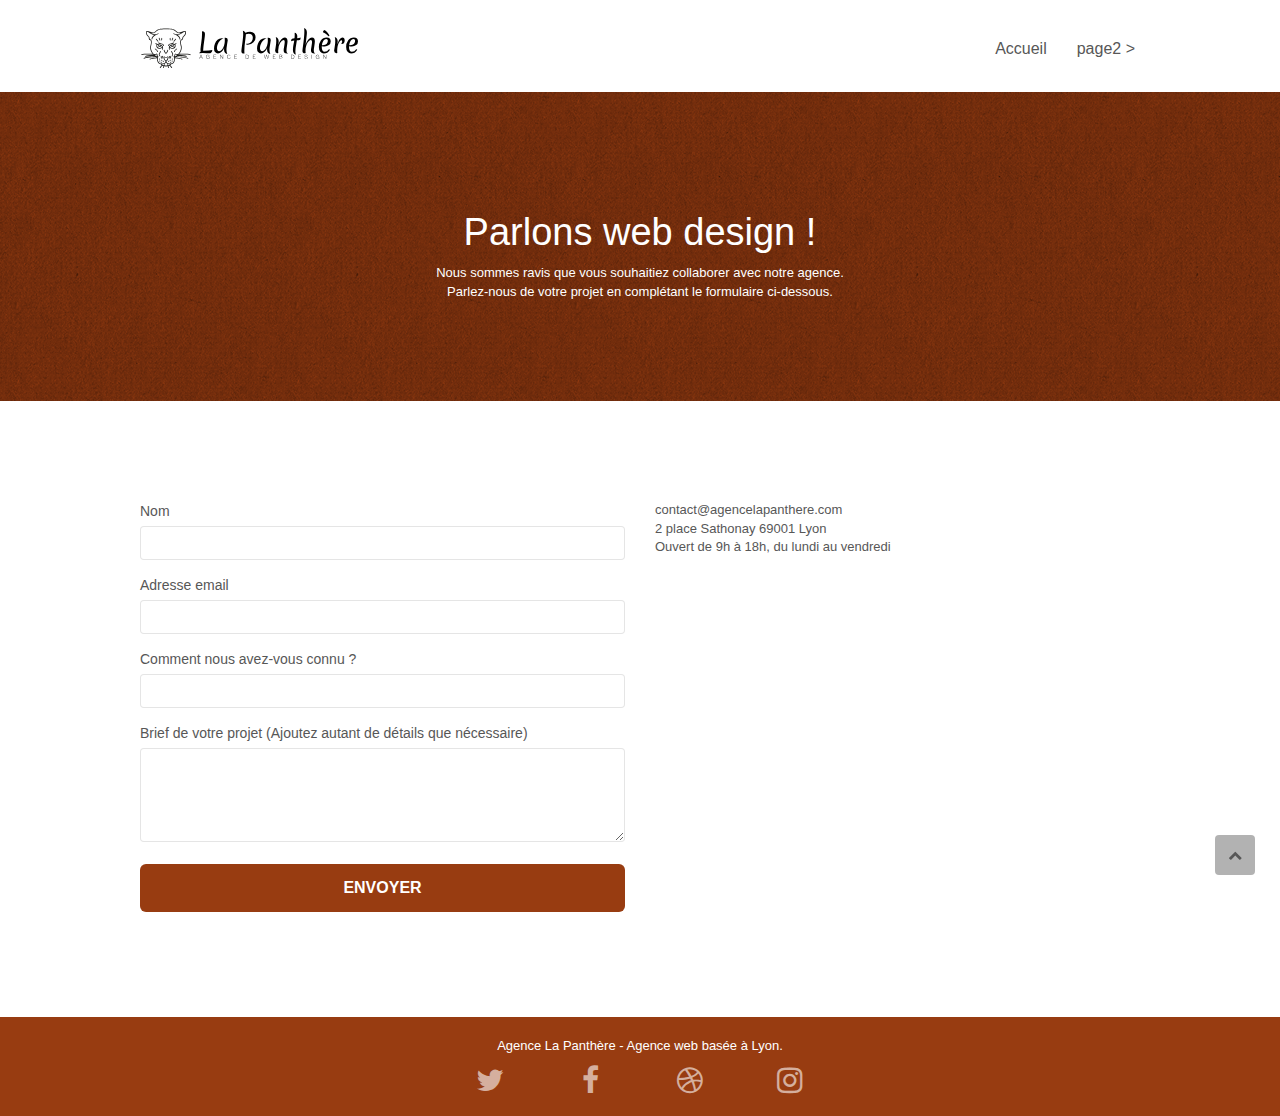
==== commit e17a10ee: "Corrections scroll up et opacity" ====
--- a/page2.html
+++ b/page2.html
@@ -27,6 +27,7 @@
     
 </head>
 <body>
+	<a name="top"></a>
 <!-- Principal conteneur -->
 <div class="page-container">
     
@@ -124,7 +125,7 @@
 <!-- bloc-7 END -->
 
 <!-- ScrollToTop Button -->
-<a class="bloc-button btn btn-d scrollToTop" onclick="scrollToTarget('1')"><span class="fa fa-chevron-up"></span></a>
+<a class="bloc-button btn btn-d scrollToTop" href="#top" onclick="scrollToTarget('1')"><span class="fa fa-chevron-up"></span></a>
 <!-- ScrollToTop Button END-->
 
 
--- a/style.css
+++ b/style.css
@@ -440,6 +440,14 @@
     margin-bottom: 20px;
 }
 
+.mg-md.text-center{
+    font-family: "helvetica";
+    font-size: 15px;
+    text-transform: uppercase;
+    font-weight: 700;
+    color: #333333!important;
+}
+
 .mg-lg {
     margin-top: 10px;
     margin-bottom: 40px;
@@ -516,7 +524,7 @@
     position: fixed;
     bottom: 20px;
     right: 20px;
-    opacity: 0;
+    opacity: 1;
     z-index: 500;
     transition: all .3s ease-in-out;
 }
